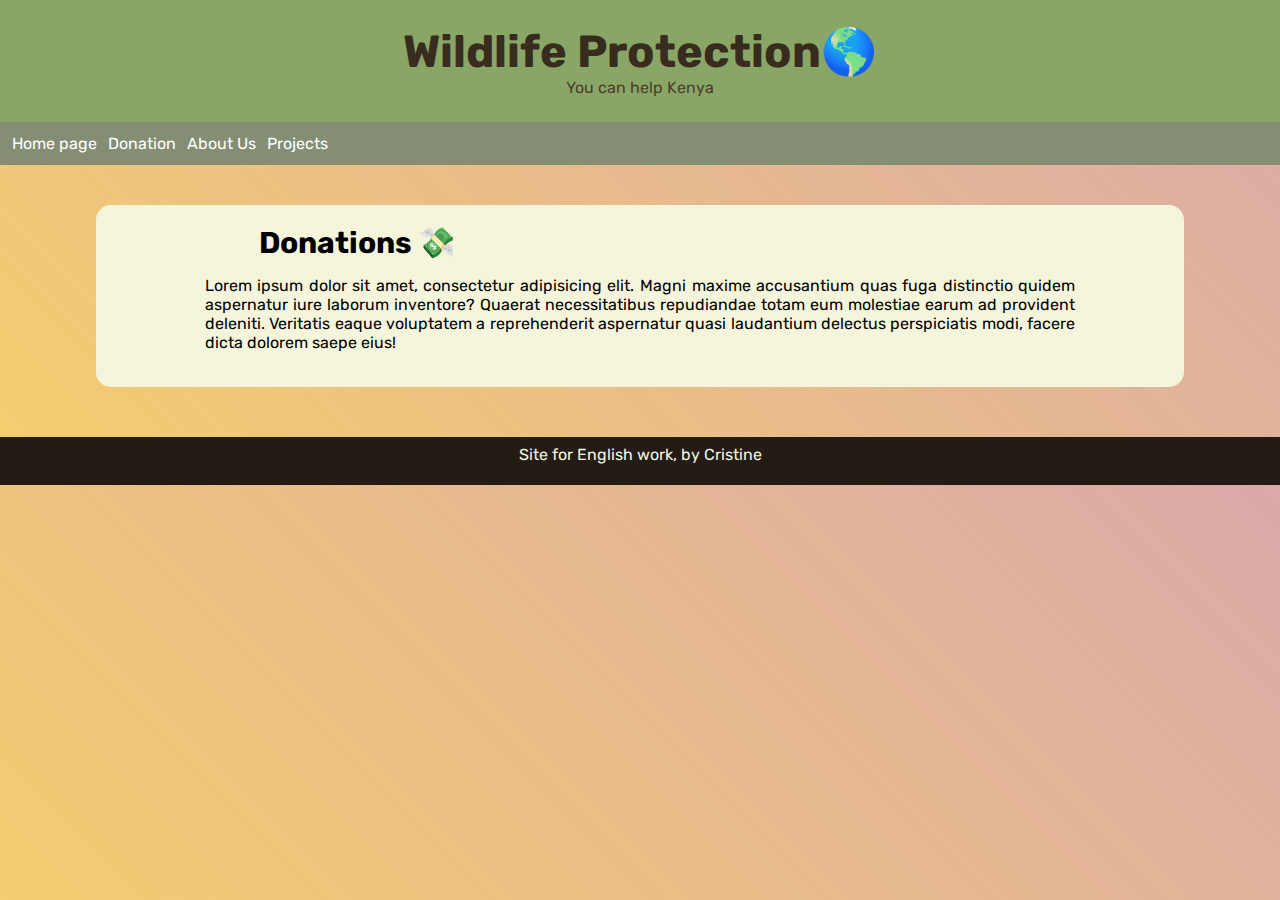
==== donation.html @ 5b29a41e "Add files via upload" ====
<!DOCTYPE html>
<html lang="en">
<head>
    <meta charset="UTF-8">
    <meta name="viewport" content="width=device-width, initial-scale=1.0">
    <title>Kenya WildLife</title>
    <link rel="stylesheet" href="style.css">

    <link rel="preconnect" href="https://fonts.googleapis.com">
    <link rel="preconnect" href="https://fonts.gstatic.com" crossorigin>
    <link href="https://fonts.googleapis.com/css2?family=Rubik:wght@400;700&display=swap" rel="stylesheet">

    <style>

        footer{
            bottom: 0
        }

    </style>
</head>
<body>
    <header>
        <h1>Wildlife Protection&#127758;</h1>
        <p>You can help Kenya</p>
    </header>
    <nav>
        <a href="index.html">Home page</a>
        <a href="#">Donation</a>
        <a href="#">About Us</a>
        <a href="#">Projects</a>
    </nav>

    <main>
        <article>
            <h2>Donations &#128184;</h2>
            <p>Lorem ipsum dolor sit amet, consectetur adipisicing elit. Magni maxime accusantium quas fuga distinctio quidem aspernatur iure laborum inventore? Quaerat necessitatibus repudiandae totam eum molestiae earum ad provident deleniti. Veritatis eaque voluptatem a reprehenderit aspernatur quasi laudantium delectus perspiciatis modi, facere dicta dolorem saepe eius!</p>

        
        </article>

        <footer>
            <p>Site for English work, by Cristine</p>
        </footer>
</body>
---- style.css ----
@charset "UTF-8";
*{
    margin: 0;
    padding: 0;   
    font-family: 'Rubik', sans-serif;
}
/*Corpo */
body{
    background-image: linear-gradient(45deg, #eca90091, rgba(165, 42, 42, 0.402));
}


/*Cabeçalho*/
header{
    padding: 25px;
    background-color: #89A666;
}
header h1{
    color: #382c1f;
    font-size: 45px;
    text-align: center;
    font-weight: bold;
}
header p{
    color: #4d3d2b;
    text-align: center;
}

/*Manu*/

nav{
    background-color: #838E73;
    padding: 12px;
    margin-bottom: 40px;
}
nav a{
    text-decoration: none;
    color: white;
    display: inline-block;
    text-align: right;
    transition-duration: 700ms;
    padding-right: 7px;
}

nav a:hover{
    transition-duration: 500ms;
    color: #72583D;
}

/*Texto Principal(conteudo)*/
main{
    height: 100%;

}
article{
    text-align: center;
    background-color: beige;
    width: 85%;
    margin: auto;
    border-radius: 15px;
    padding-bottom: 20px;
}
article h2{
    padding-top: 20px;
    padding-left: 15%;
    text-align: left;
    font-size: 30px;
    font-weight: bold;
}
article p {
    max-width: 80%;
    text-align: justify ;
    padding: 15px;
    margin: auto;
}

article img{
    padding-top: 25px;
    width: 80%;
    display: block;
    margin: auto;
    margin-bottom: 20px;
}

/*Rodapé*/
footer{
    margin-top: 50px;
    background-color: #241c14;
    bottom: 0;
    width: 100%;
    height: 3rem;  
}
footer p {
    color: #eef8e2;
    text-align: center;
    padding-top: 8px;
}
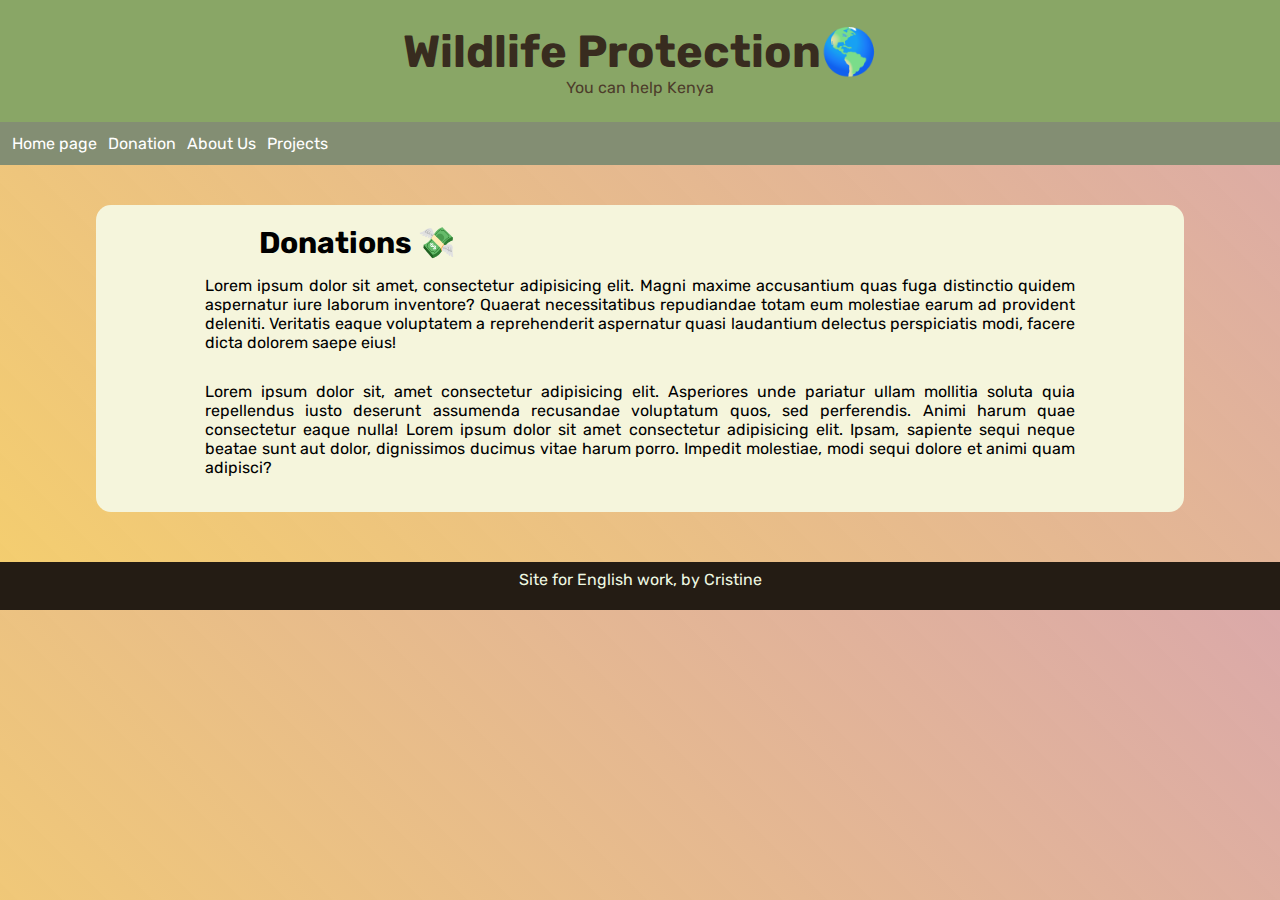
==== commit 677e0267: "Update donation.html" ====
--- a/donation.html
+++ b/donation.html
@@ -10,13 +10,7 @@
     <link rel="preconnect" href="https://fonts.gstatic.com" crossorigin>
     <link href="https://fonts.googleapis.com/css2?family=Rubik:wght@400;700&display=swap" rel="stylesheet">
 
-    <style>
-
-        footer{
-            bottom: 0
-        }
-
-    </style>
+  
 </head>
 <body>
     <header>
@@ -35,10 +29,15 @@
             <h2>Donations &#128184;</h2>
             <p>Lorem ipsum dolor sit amet, consectetur adipisicing elit. Magni maxime accusantium quas fuga distinctio quidem aspernatur iure laborum inventore? Quaerat necessitatibus repudiandae totam eum molestiae earum ad provident deleniti. Veritatis eaque voluptatem a reprehenderit aspernatur quasi laudantium delectus perspiciatis modi, facere dicta dolorem saepe eius!</p>
 
+            <p>Lorem ipsum dolor sit, amet consectetur adipisicing elit. Asperiores unde pariatur ullam mollitia soluta quia repellendus iusto deserunt assumenda recusandae voluptatum quos, sed perferendis. Animi harum quae consectetur eaque nulla!
+            
+            
+            Lorem ipsum dolor sit amet consectetur adipisicing elit. Ipsam, sapiente sequi neque beatae sunt aut dolor, dignissimos ducimus vitae harum porro. Impedit molestiae, modi sequi dolore et animi quam adipisci?
+            </p>
         
         </article>
 
         <footer>
             <p>Site for English work, by Cristine</p>
         </footer>
-</body>+</body>
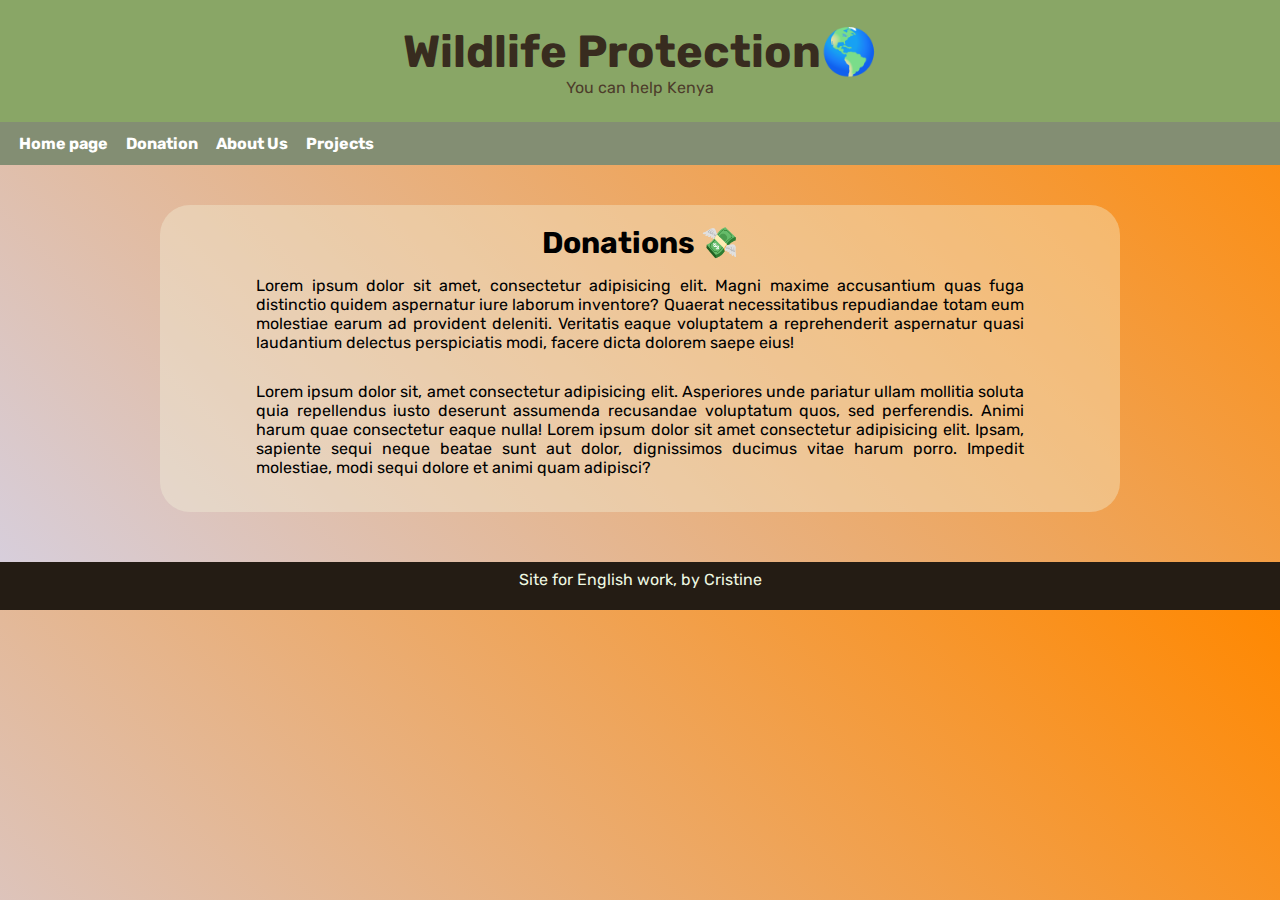
==== commit 4eddf999: "Update donation.html" ====
--- a/donation.html
+++ b/donation.html
@@ -5,6 +5,7 @@
     <meta name="viewport" content="width=device-width, initial-scale=1.0">
     <title>Kenya WildLife</title>
     <link rel="stylesheet" href="style.css">
+    <link rel="shortcut icon" href="icone.png" type="image/x-icon">
 
     <link rel="preconnect" href="https://fonts.googleapis.com">
     <link rel="preconnect" href="https://fonts.gstatic.com" crossorigin>
--- a/style.css
+++ b/style.css
@@ -6,7 +6,7 @@
 }
 /*Corpo */
 body{
-    background-image: linear-gradient(45deg, #eca90091, rgba(165, 42, 42, 0.402));
+    background-image: linear-gradient(45deg, #d6d0e1, rgb(255, 136, 1));
 }
 
 
@@ -34,17 +34,22 @@
     margin-bottom: 40px;
 }
 nav a{
+    
+    padding-inline: 7px;
     text-decoration: none;
+    font-weight: bold;
     color: white;
     display: inline-block;
-    text-align: right;
+    text-align: center;
     transition-duration: 700ms;
     padding-right: 7px;
 }
 
 nav a:hover{
-    transition-duration: 500ms;
-    color: #72583D;
+    transition-duration: 700ms;
+    color: #4b361f;
+    
+
 }
 
 /*Texto Principal(conteudo)*/
@@ -54,16 +59,15 @@
 }
 article{
     text-align: center;
-    background-color: beige;
-    width: 85%;
+    background-color: rgba(245, 245, 220, 0.368);
+    width: 75%;
     margin: auto;
-    border-radius: 15px;
+    border-radius: 30px;
     padding-bottom: 20px;
 }
 article h2{
     padding-top: 20px;
-    padding-left: 15%;
-    text-align: left;
+    text-align: center;
     font-size: 30px;
     font-weight: bold;
 }
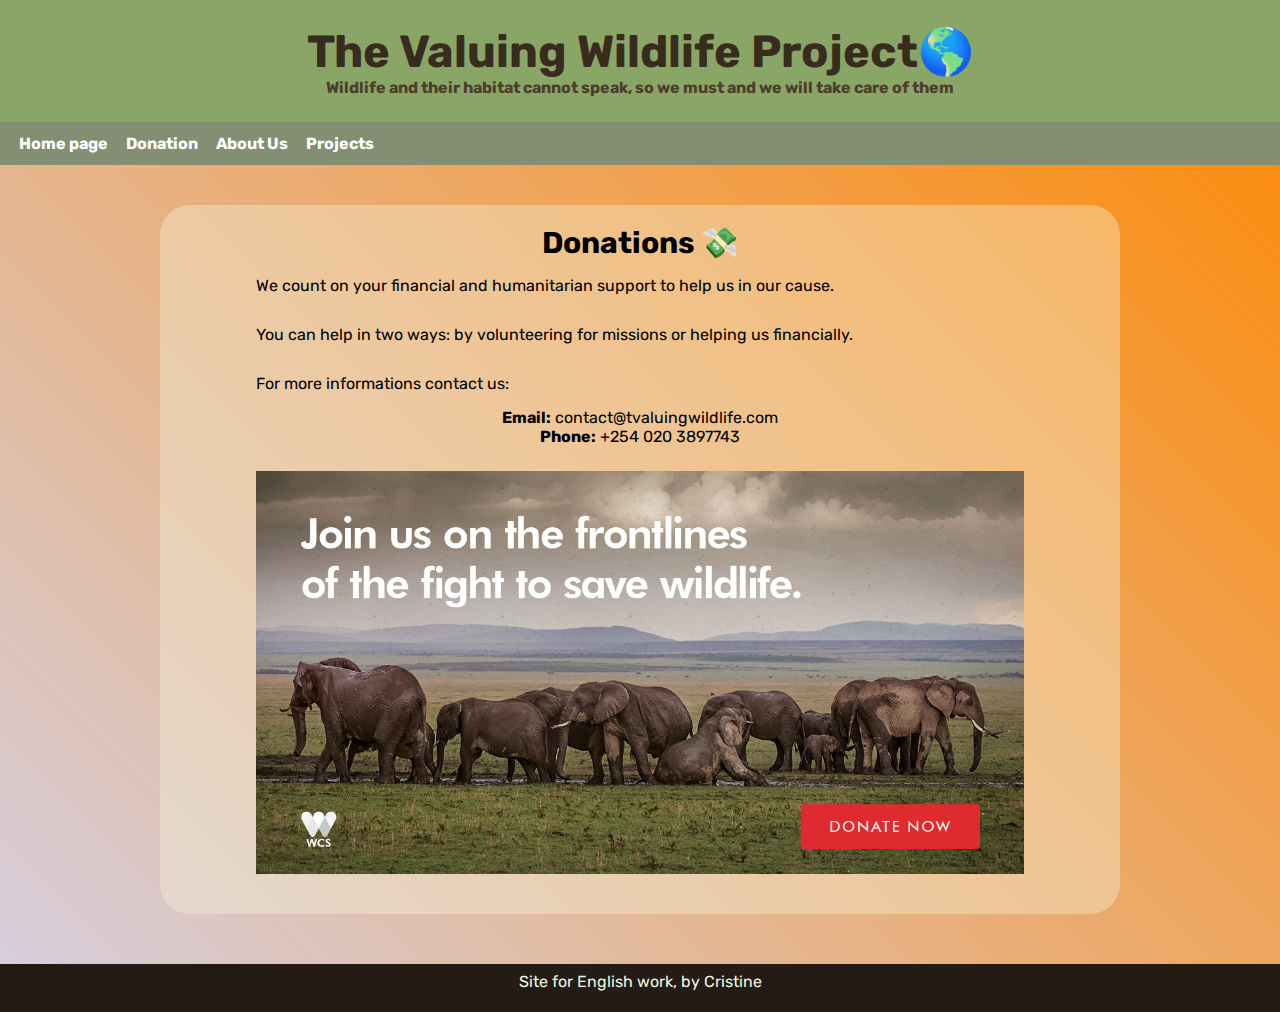
==== commit 11cc2826: "Update donation.html" ====
--- a/donation.html
+++ b/donation.html
@@ -7,6 +7,7 @@
     <link rel="stylesheet" href="style.css">
     <link rel="shortcut icon" href="icone.png" type="image/x-icon">
 
+
     <link rel="preconnect" href="https://fonts.googleapis.com">
     <link rel="preconnect" href="https://fonts.gstatic.com" crossorigin>
     <link href="https://fonts.googleapis.com/css2?family=Rubik:wght@400;700&display=swap" rel="stylesheet">
@@ -15,8 +16,8 @@
 </head>
 <body>
     <header>
-        <h1>Wildlife Protection&#127758;</h1>
-        <p>You can help Kenya</p>
+        <h1>The Valuing Wildlife Project&#127758;</h1>
+        <p><b>Wildlife and their habitat cannot speak, so we must and we will take care of them</b></p>
     </header>
     <nav>
         <a href="index.html">Home page</a>
@@ -28,14 +29,15 @@
     <main>
         <article>
             <h2>Donations &#128184;</h2>
-            <p>Lorem ipsum dolor sit amet, consectetur adipisicing elit. Magni maxime accusantium quas fuga distinctio quidem aspernatur iure laborum inventore? Quaerat necessitatibus repudiandae totam eum molestiae earum ad provident deleniti. Veritatis eaque voluptatem a reprehenderit aspernatur quasi laudantium delectus perspiciatis modi, facere dicta dolorem saepe eius!</p>
+            <p>We count on your financial and humanitarian support to help us in our cause.</p>
 
-            <p>Lorem ipsum dolor sit, amet consectetur adipisicing elit. Asperiores unde pariatur ullam mollitia soluta quia repellendus iusto deserunt assumenda recusandae voluptatum quos, sed perferendis. Animi harum quae consectetur eaque nulla!
+            <p>You can help in two ways: by volunteering for missions or helping us financially.</p>
+
+            <p>For more informations contact us: </p>
+            <ul><b>Email:</b> contact@tvaluingwildlife.com</ul>
+            <ul><b>Phone:</b> +254 020 3897743</ul>
             
-            
-            Lorem ipsum dolor sit amet consectetur adipisicing elit. Ipsam, sapiente sequi neque beatae sunt aut dolor, dignissimos ducimus vitae harum porro. Impedit molestiae, modi sequi dolore et animi quam adipisci?
-            </p>
-        
+            <img src="donation.jpg" alt="">
         </article>
 
         <footer>
